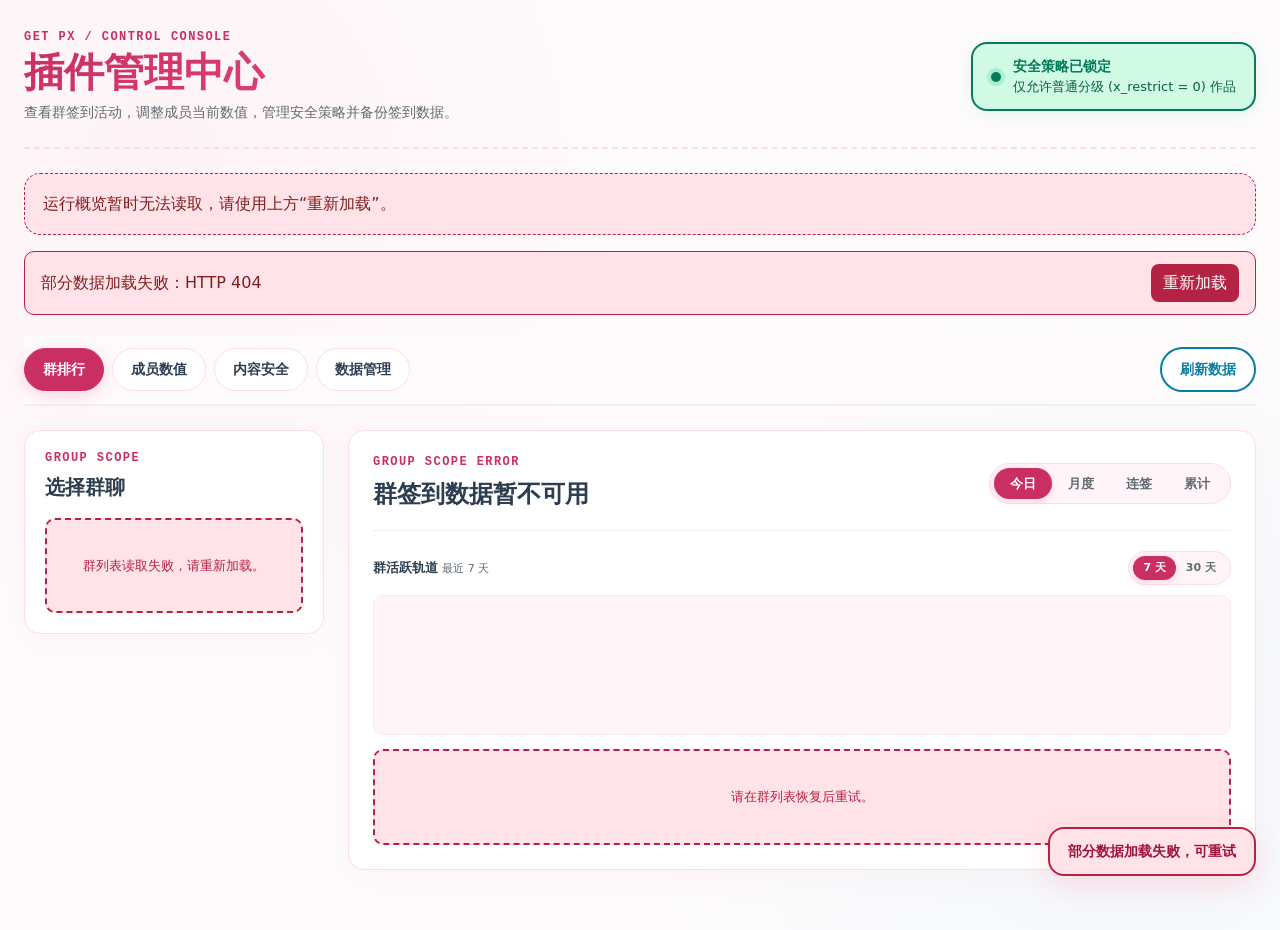
==== pages/pluginCenter/index.html @ 2f9b6f32 "feat: Stage 5 WebUI 管理中心（register_api + 前端桥接） - plugin_api/api.py 复用 + _web.py Quart 兼容 shim（request" ====
<!doctype html>
<html lang="zh-CN">
  <head>
    <meta charset="utf-8" />
    <meta name="viewport" content="width=device-width, initial-scale=1" />
    <meta name="color-scheme" content="light" />
    <meta name="theme-color" content="#fdfbfc" />
    <meta name="description" content="拾光集（shiguang）插件管理中心 - 管理群签到排行、成员数值、内容安全过滤和签到备份数据。" />
    <title>插件管理中心</title>
    <link rel="stylesheet" href="./styles.css" />
  </head>
  <body>
    <a class="skip-link" href="#mainContent">跳到主要内容</a>
    <div class="shell">
      <header class="topbar">
        <div>
          <p class="kicker">GET PX / CONTROL CONSOLE</p>
          <h1>插件管理中心</h1>
          <p class="subtitle">查看群签到活动，调整成员当前数值，管理安全策略并备份签到数据。</p>
        </div>
        <div class="safety-lock" role="status" aria-label="内容安全状态">
          <span class="pulse" aria-hidden="true"></span>
          <span><strong>安全策略已锁定</strong>仅允许普通分级 (x_restrict = 0) 作品</span>
        </div>
      </header>

      <section id="overview" class="status-line" aria-label="系统运行概览"></section>

      <section id="globalError" class="global-error" role="alert" hidden>
        <span id="globalErrorMessage">部分数据加载失败。</span>
        <button id="retryAllBtn" type="button">重新加载</button>
      </section>

      <nav class="workspace-nav" aria-label="功能模块导航">
        <button class="active" data-view="ranking" type="button">群排行</button>
        <button data-view="members" type="button">成员数值</button>
        <button data-view="safety" type="button">内容安全</button>
        <button data-view="data" type="button">数据管理</button>
        <button id="refreshBtn" class="refresh" type="button">刷新数据</button>
      </nav>

      <main id="mainContent" tabindex="-1">
        <!-- 群排行模块 -->
        <section id="rankingView" class="workspace active" aria-labelledby="rankingTitle">
          <div class="ranking-layout">
            <aside class="group-rail">
              <div class="section-heading">
                <p>GROUP SCOPE</p>
                <h2 id="rankingTitle">选择群聊</h2>
              </div>
              <div id="groupList" class="group-list"></div>
            </aside>

            <div class="ranking-main">
              <div class="ranking-toolbar">
                <div>
                  <p id="selectedGroupMeta" class="eyebrow">尚未选择群聊</p>
                  <h2 id="selectedGroupName">群签到轨道</h2>
                </div>
                <div class="segmented" aria-label="榜单时间筛选">
                  <button class="active" data-rank="today" type="button">今日</button>
                  <button data-rank="month" type="button">月度</button>
                  <button data-rank="streak" type="button">连签</button>
                  <button data-rank="total" type="button">累计</button>
                </div>
              </div>

              <div class="activity-head">
                <div>
                  <span>群活跃轨道</span>
                  <small id="trendCaption">最近 7 天</small>
                </div>
                <div class="segmented compact" aria-label="趋势统计时间跨度">
                  <button class="active" data-days="7" type="button">7 天</button>
                  <button data-days="30" type="button">30 天</button>
                </div>
              </div>
              <div id="activityTrack" class="activity-track" aria-label="签到趋势日期轨道"></div>
              <div id="rankingContent" class="ranking-content"></div>
            </div>
          </div>
        </section>

        <!-- 成员数值管理模块 -->
        <section id="membersView" class="workspace" aria-labelledby="membersTitle">
          <div class="section-heading wide">
            <p>MEMBER VALUES</p>
            <h2 id="membersTitle">签到成员数值</h2>
            <span>搜索已有签到成员并调整当前资料。历史签到记录、群排行和已生成卡片不会被改写。</span>
          </div>

          <div class="member-notice" role="note">
            <strong>修改立即生效</strong>
            <span>金币与签到天数不能小于 0；好感度最低为 -10；连续签到不能大于累计签到。</span>
          </div>

          <section class="panel member-panel">
            <div class="panel-title">
              <div>
                <p>PROFILE DIRECTORY</p>
                <h3>成员资料</h3>
              </div>
              <span id="memberCount" class="count" aria-live="polite">尚未加载</span>
            </div>
            <form id="memberSearchForm" class="member-search-form" role="search">
              <label for="memberSearch" class="sr-only">搜索成员昵称或用户 ID</label>
              <input id="memberSearch" name="checkin_member_search" type="search" maxlength="64" autocomplete="off" spellcheck="false" placeholder="输入昵称或用户 ID…" />
              <button type="submit">搜索成员</button>
              <button id="memberClearBtn" class="secondary" type="button">清除</button>
            </form>
            <div id="memberList" class="member-list" aria-live="polite">
              <div class="empty">打开本模块后将加载签到成员</div>
            </div>
            <button id="memberLoadMore" class="member-load-more" type="button" hidden>加载更多成员</button>
          </section>
        </section>

        <!-- 内容安全模块 -->
        <section id="safetyView" class="workspace" aria-labelledby="safetyTitle">
          <div class="section-heading wide">
            <p>CONTENT GUARD</p>
            <h2 id="safetyTitle">内容安全策略</h2>
            <span>安全策略已强制开启。系统屏蔽词在搜索前拦截，黑名单作品在返回后自动阻断。</span>
          </div>

          <div class="policy-strip">
            <div><b>1</b><span>分级限制<strong>仅 x_restrict = 0</strong></span></div>
            <div><b>2</b><span>文本检查<strong>标题 / 简介 / 标签 / 翻译标签</strong></span></div>
            <div><b>3</b><span>ID 拦截<strong>Pixiv 作品黑名单</strong></span></div>
          </div>

          <div class="safety-columns">
            <!-- 内置安全词 -->
            <section class="panel">
              <div class="panel-title">
                <div>
                  <p>BUILT-IN TERMS</p>
                  <h3>系统内置安全词</h3>
                </div>
                <span id="builtinCount" class="count" aria-live="polite"></span>
              </div>
              <label for="builtinSearch" class="sr-only">搜索内置词</label>
              <input id="builtinSearch" name="builtin_search" class="search" type="search" autocomplete="off" spellcheck="false" placeholder="输入关键字筛选内置安全词…" />
              <div id="builtinTerms" class="term-cloud readonly"></div>
            </section>

            <!-- 自定义屏蔽词 -->
            <section class="panel">
              <div class="panel-title">
                <div>
                  <p>CUSTOM TERMS</p>
                  <h3>自定义屏蔽词</h3>
                </div>
                <span id="customCount" class="count" aria-live="polite"></span>
              </div>
              <form id="termForm" class="inline-form">
                <label for="termInput" class="sr-only">自定义屏蔽词</label>
                <input id="termInput" name="custom_safety_term" maxlength="64" autocomplete="off" spellcheck="false" placeholder="例如：某些敏感词汇…" required />
                <button type="submit">添加屏蔽词</button>
                <p id="termError" class="form-error" aria-live="polite"></p>
              </form>
              <div id="customTerms" class="term-list"></div>
            </section>
          </div>

          <!-- 作品 ID 黑名单 -->
          <section class="panel blacklist-panel">
            <div class="panel-title">
              <div>
                <p>ILLUSTRATION BLACKLIST</p>
                <h3>作品 ID 黑名单</h3>
              </div>
              <span id="blacklistCount" class="count" aria-live="polite"></span>
            </div>
            <form id="blacklistForm" class="blacklist-form">
              <div>
                <label for="blacklistId">Pixiv 作品 ID</label>
                <input id="blacklistId" name="pixiv_illust_id" inputmode="numeric" pattern="[0-9]+" autocomplete="off" spellcheck="false" required placeholder="例如：12345678…" />
              </div>
              <div>
                <label for="blacklistReason">加入原因</label>
                <input id="blacklistReason" name="blacklist_reason" maxlength="200" autocomplete="off" placeholder="例如：含有不适合的背景…" />
              </div>
              <button type="submit">加入黑名单</button>
              <p id="blacklistError" class="form-error" aria-live="polite"></p>
            </form>
            <div id="blacklistContent" class="blacklist-list"></div>
          </section>
        </section>

        <!-- 数据管理模块 -->
        <section id="dataView" class="workspace" aria-labelledby="dataTitle">
          <div class="section-heading wide">
            <p>DATA OPERATIONS</p>
            <h2 id="dataTitle">签到数据管理</h2>
            <span>备份包含用户资料、签到记录、群活跃数据和主题配置。</span>
          </div>

          <div class="data-grid">
            <!-- 导出备份 -->
            <section class="data-action export-action">
              <span class="action-index">EXPORT</span>
              <h3>下载完整签到备份</h3>
              <p>将当前签到记录导出为 schema v7 JSON 备份文件，并兼容导入 schema v6，供迁移或手工备份使用。</p>
              <button id="exportBtn" type="button">下载备份 (.json)</button>
              <small id="latestBackup" aria-live="polite">最近备份：尚无备份记录</small>
            </section>

            <!-- 恢复备份 -->
            <section class="data-action import-action">
              <span class="action-index">RESTORE</span>
              <h3>从备份文件恢复</h3>
              <p>导入 JSON 格式的备份。注意：这会覆盖现有的签到数据。在导入前，系统会自动创建当前数据的回滚备份。</p>
              <label for="importFile" class="sr-only">选择备份文件</label>
              <input id="importFile" name="checkin_backup" type="file" accept="application/json,.json" />
              <button id="importBtn" class="danger" type="button" disabled>确认恢复此备份</button>
              <small id="importResult" aria-live="polite">尚未选择任何文件 (最大支持 5 MiB)</small>
            </section>
          </div>
        </section>
      </main>
    </div>

    <!-- 全局轻量通知 -->
    <div id="toast" class="toast" role="status" aria-live="polite"></div>

    <!-- 全局确认对话框 -->
    <dialog id="confirmDialog">
      <form method="dialog">
        <p class="kicker">CONFIRM ACTION</p>
        <h2 id="dialogTitle">确认操作</h2>
        <p id="dialogMessage"></p>
        <div class="dialog-actions">
          <button value="cancel" type="submit">取消</button>
          <button id="dialogConfirm" class="danger" value="confirm" type="submit">确认执行</button>
        </div>
      </form>
    </dialog>

    <!-- 成员数值编辑对话框 -->
    <dialog id="memberDialog" class="member-dialog" aria-labelledby="memberDialogTitle">
      <form id="memberForm">
        <p class="kicker">EDIT MEMBER PROFILE</p>
        <h2 id="memberDialogTitle">调整成员数值</h2>
        <p id="memberDialogIdentity" class="member-dialog-identity"></p>
        <input id="memberUserId" name="user_id" type="hidden" />
        <div class="member-value-grid">
          <label for="memberCoins">金币
            <input id="memberCoins" name="coins" type="number" min="0" max="2147483647" step="1" inputmode="numeric" required />
          </label>
          <label for="memberAffection">好感度
            <input id="memberAffection" name="affection" type="number" min="-10" max="1000000" step="0.01" inputmode="decimal" required />
          </label>
          <label for="memberTotalDays">累计签到
            <input id="memberTotalDays" name="total_days" type="number" min="0" max="2147483647" step="1" inputmode="numeric" required />
          </label>
          <label for="memberStreakDays">连续签到
            <input id="memberStreakDays" name="streak_days" type="number" min="0" max="2147483647" step="1" inputmode="numeric" required />
          </label>
        </div>
        <p class="member-history-note">这里只修改成员当前资料，不会篡改过去的签到奖励或排行榜记录。</p>
        <p id="memberFormError" class="form-error" aria-live="polite"></p>
        <div class="dialog-actions">
          <button id="memberCancelBtn" type="button">取消</button>
          <button id="memberSaveBtn" type="submit">保存修改</button>
        </div>
      </form>
    </dialog>

    <script src="./bridge.js"></script>
    <script type="module" src="./app.js"></script>
  </body>
</html>
---- pages/pluginCenter/styles.css ----
:root {
  color-scheme: light;
  --bg: #fdfbfc; /* Warm light Sakura off-white */
  --surface: #ffffff; /* Pure white card */
  --surface-hover: #fff5f8; /* Soft pink-white hover state */
  --surface-accent: #f0f7ff; /* Soft blue-white accent */
  --border: #ffdce5; /* Soft pastel pink border */
  --border-blue: #d2eaff; /* Soft pastel blue border */
  --border-soft: #f5eef0;
  --border-focus: #c92f62; /* Dark sakura focus with accessible contrast */
  --text: #2c3e50; /* Charcoal text */
  --muted: #5f6b70; /* Darker slate for readable secondary text */
  --primary: #c92f62; /* Sakura pink primary accent */
  --primary-hover: #a91f4e;
  --primary-soft: #ffeef2;
  --secondary: #087ea4; /* Accessible sky blue */
  --secondary-soft: #e3f2fd;
  --safe: #087a5a; /* Minty safe green */
  --safe-soft: #d1fae5;
  --warn: #a85a08; /* Warm amber/orange warning */
  --warn-soft: #fff5eb;
  --danger: #b42343; /* Strawberry red for danger */
  --danger-soft: #ffe3e8;
  --focus: #ff7096;
  --radius: 16px;
  --radius-sm: 10px;
  --shadow: 0 8px 30px rgba(255, 112, 150, 0.05);
  --shadow-hover: 0 12px 35px rgba(255, 112, 150, 0.12);
  --shadow-blue: 0 8px 30px rgba(79, 195, 247, 0.06);
  font-family: "Noto Sans SC", "Microsoft YaHei", system-ui, -apple-system, sans-serif;
}

* {
  box-sizing: border-box;
}

body {
  margin: 0;
  min-width: 320px;
  background:
    radial-gradient(circle at 12% 18%, rgba(255, 112, 150, 0.06), transparent 30rem),
    radial-gradient(circle at 88% 82%, rgba(79, 195, 247, 0.06), transparent 30rem),
    var(--bg);
  color: var(--text);
  line-height: 1.5;
  overflow-x: hidden;
  -webkit-tap-highlight-color: rgba(201, 47, 98, 0.14);
}

.skip-link {
  position: fixed;
  top: 10px;
  left: 10px;
  z-index: 100;
  padding: 9px 14px;
  color: #fff;
  background: var(--primary);
  border-radius: var(--radius-sm);
  transform: translateY(-150%);
  transition: transform 0.15s ease;
}

.skip-link:focus { transform: translateY(0); }

.sr-only {
  position: absolute;
  width: 1px;
  height: 1px;
  padding: 0;
  margin: -1px;
  overflow: hidden;
  clip: rect(0, 0, 0, 0);
  white-space: nowrap;
  border: 0;
}

button, input {
  font: inherit;
}

button {
  color: inherit;
  touch-action: manipulation;
  transition: color 0.2s, background-color 0.2s, border-color 0.2s,
    box-shadow 0.2s, transform 0.2s;
}

button:active {
  transform: scale(0.97);
}

button:focus-visible, input:focus-visible, .track-day:focus-visible, .skip-link:focus-visible {
  outline: 3px solid var(--border-focus);
  outline-offset: 1px;
}

.shell {
  width: min(1440px, 100%);
  margin: 0 auto;
  padding: 30px 24px 60px;
}

.topbar {
  display: flex;
  justify-content: space-between;
  gap: 24px;
  align-items: center;
  padding-bottom: 24px;
  border-bottom: 2px dashed var(--border);
}

.kicker, .section-heading p, .panel-title p, .eyebrow {
  margin: 0 0 6px;
  color: var(--primary);
  font: 700 12px/1.2 ui-monospace, monospace;
  letter-spacing: .12em;
}

h1 {
  margin: 0;
  font-size: clamp(24px, 3.5vw, 40px);
  font-weight: 800;
  color: var(--text);
  line-height: 1.1;
  background: linear-gradient(135deg, var(--primary), #e64980);
  -webkit-background-clip: text;
  -webkit-text-fill-color: transparent;
  text-wrap: balance;
}

.subtitle {
  margin: 8px 0 0;
  color: var(--muted);
  font-size: 14px;
}

.safety-lock {
  display: flex;
  align-items: center;
  gap: 12px;
  max-width: 320px;
  padding: 12px 18px;
  border: 2px solid var(--safe);
  background: var(--safe-soft);
  border-radius: var(--radius);
  color: #065f46;
  font-size: 13px;
  box-shadow: 0 4px 15px rgba(16, 185, 129, 0.1);
}

.safety-lock strong {
  display: block;
  color: #047857;
  font-size: 14px;
  font-weight: 700;
}

.pulse {
  width: 10px;
  height: 10px;
  border-radius: 50%;
  background: var(--safe);
  box-shadow: 0 0 0 4px rgba(16, 185, 129, 0.2);
  flex: 0 0 auto;
  animation: pulse-ring 2s infinite;
}

@keyframes pulse-ring {
  0% { transform: scale(0.95); box-shadow: 0 0 0 0 rgba(16, 185, 129, 0.4); }
  70% { transform: scale(1); box-shadow: 0 0 0 6px rgba(16, 185, 129, 0); }
  100% { transform: scale(0.95); box-shadow: 0 0 0 0 rgba(16, 185, 129, 0); }
}

.status-line {
  display: grid;
  grid-template-columns: repeat(6, 1fr);
  gap: 12px;
  margin: 24px 0;
}

.global-error {
  display: flex;
  align-items: center;
  justify-content: space-between;
  gap: 16px;
  margin: -8px 0 20px;
  padding: 12px 16px;
  color: #7f1d1d;
  background: var(--danger-soft);
  border: 1px solid var(--danger);
  border-radius: var(--radius-sm);
}

.global-error[hidden] { display: none; }

.global-error button {
  flex: 0 0 auto;
  padding: 7px 12px;
  color: #fff;
  background: var(--danger);
  border: 0;
  border-radius: 8px;
  cursor: pointer;
}

.metric-error {
  grid-column: 1 / -1;
  padding: 18px;
  color: #7f1d1d;
  background: var(--danger-soft);
  border: 1px dashed var(--danger);
  border-radius: var(--radius);
}

.metric {
  min-width: 0;
  padding: 16px;
  background: var(--surface);
  border: 1px solid var(--border);
  border-radius: var(--radius);
  box-shadow: var(--shadow);
  transition: transform 0.2s, box-shadow 0.2s;
}

.metric:hover {
  transform: translateY(-2px);
  box-shadow: var(--shadow-hover);
}

.metric span {
  display: block;
  color: var(--muted);
  font-size: 12px;
  font-weight: 500;
}

.metric strong {
  display: block;
  margin-top: 6px;
  font-size: 20px;
  font-weight: 700;
  color: var(--primary);
  overflow: hidden;
  text-overflow: ellipsis;
  white-space: nowrap;
}

.workspace-nav {
  display: flex;
  align-items: center;
  gap: 8px;
  padding: 12px 0;
  border-bottom: 2px solid var(--border-soft);
  position: sticky;
  top: 0;
  z-index: 5;
  background: rgba(253, 251, 252, 0.9);
  backdrop-filter: blur(12px);
}

.workspace-nav button {
  border: 1px solid var(--border);
  background: var(--surface);
  color: var(--text);
  padding: 10px 18px;
  border-radius: 999px;
  cursor: pointer;
  font-weight: 600;
  font-size: 14px;
}

.workspace-nav button:hover {
  background: var(--primary-soft);
  color: var(--primary);
  border-color: var(--primary);
}

.workspace-nav button.active {
  color: #ffffff;
  background: var(--primary);
  border-color: var(--primary);
  box-shadow: 0 4px 15px rgba(255, 112, 150, 0.3);
}

.workspace-nav .refresh {
  margin-left: auto;
  border: 2px solid var(--secondary);
  color: var(--secondary);
  background: var(--surface);
}

.workspace-nav .refresh:hover {
  background: var(--secondary-soft);
  color: var(--secondary);
}

.workspace {
  display: none;
  padding-top: 24px;
}

.workspace.active {
  display: block;
  animation: fadeIn 0.3s ease;
}

@keyframes fadeIn {
  from { opacity: 0; transform: translateY(6px); }
  to { opacity: 1; transform: translateY(0); }
}

.ranking-layout {
  display: grid;
  grid-template-columns: 300px minmax(0, 1fr);
  gap: 24px;
}

.group-rail {
  background: var(--surface);
  border: 1px solid var(--border);
  border-radius: var(--radius);
  padding: 20px;
  box-shadow: var(--shadow);
  height: fit-content;
}

.section-heading {
  margin-bottom: 16px;
}

.section-heading h2 {
  margin: 0;
  font-size: 20px;
  font-weight: 700;
  color: var(--text);
}

.section-heading.wide {
  display: flex;
  flex-direction: column;
  gap: 8px;
  padding-bottom: 16px;
  border-bottom: 2px dashed var(--border);
}

.section-heading.wide span {
  color: var(--muted);
  font-size: 14px;
}

.group-list {
  display: grid;
  gap: 8px;
}

.group-button {
  width: 100%;
  text-align: left;
  border: 1px solid var(--border-soft);
  background: var(--surface);
  border-radius: var(--radius-sm);
  padding: 12px 14px;
  cursor: pointer;
  box-shadow: 0 2px 6px rgba(0, 0, 0, 0.01);
}

.group-button:hover {
  background: var(--surface-hover);
  border-color: var(--border);
  transform: translateX(2px);
}

.group-button.active {
  background: var(--secondary-soft);
  border-color: var(--secondary);
  color: #0288d1;
  box-shadow: var(--shadow-blue);
}

.group-button strong {
  display: block;
  font-size: 14px;
  overflow: hidden;
  white-space: nowrap;
  text-overflow: ellipsis;
}

.group-button small {
  display: block;
  margin-top: 4px;
  font-size: 11px;
  color: var(--muted);
}

.ranking-main {
  background: var(--surface);
  border: 1px solid var(--border);
  border-radius: var(--radius);
  padding: 24px;
  box-shadow: var(--shadow);
}

.ranking-toolbar {
  display: flex;
  justify-content: space-between;
  gap: 20px;
  align-items: center;
  padding-bottom: 18px;
  border-bottom: 1px solid var(--border-soft);
}

.ranking-toolbar h2 {
  margin: 0;
  font-size: 24px;
  font-weight: 700;
  color: var(--text);
}

.segmented {
  display: inline-flex;
  padding: 4px;
  border: 1px solid var(--border);
  border-radius: 999px;
  background: var(--surface-hover);
}

.segmented button {
  border: 0;
  background: transparent;
  color: var(--muted);
  padding: 6px 16px;
  border-radius: 999px;
  cursor: pointer;
  white-space: nowrap;
  font-size: 13px;
  font-weight: 600;
}

.segmented button:hover {
  color: var(--primary);
}

.segmented button.active {
  color: #ffffff;
  background: var(--primary);
  box-shadow: 0 2px 8px rgba(255, 112, 150, 0.25);
}

.segmented.compact button {
  padding: 4px 10px;
  font-size: 11px;
}

.activity-head {
  display: flex;
  justify-content: space-between;
  align-items: center;
  margin-top: 20px;
  color: var(--muted);
  font-size: 13px;
}

.activity-head span {
  font-weight: 700;
  color: var(--text);
}

.activity-head small {
  font-size: 11px;
  color: var(--muted);
}

.activity-track {
  display: grid;
  grid-template-columns: repeat(7, minmax(20px, 1fr));
  gap: 8px;
  height: 140px;
  align-items: end;
  padding: 16px 8px;
  background: var(--surface-hover);
  border-radius: var(--radius-sm);
  margin-top: 10px;
  border: 1px solid var(--border-soft);
  overflow-x: auto;
}

.activity-track.days-30 {
  grid-template-columns: repeat(30, minmax(12px, 1fr));
  gap: 4px;
}

.track-day {
  min-width: 0;
  height: 100%;
  display: flex;
  flex-direction: column;
  justify-content: flex-end;
  align-items: center;
  gap: 6px;
  cursor: help;
  transition: transform 0.2s;
  position: relative;
}

.track-day:hover {
  transform: translateY(-2px);
}

.track-bar {
  width: 100%;
  max-width: 24px;
  min-height: 4px;
  background: linear-gradient(to top, var(--primary-soft), var(--primary));
  border-radius: 999px 999px 2px 2px;
  transition: transform 0.25s ease, opacity 0.25s ease;
}

.track-day:hover .track-bar {
  background: linear-gradient(to top, var(--secondary-soft), var(--secondary));
}

.track-day b {
  font: 700 10px/1 ui-monospace, monospace;
  color: var(--primary);
}

.track-day small {
  color: var(--muted);
  font: 10px/1 ui-monospace, monospace;
}

.days-30 .track-day b, .days-30 .track-day small {
  display: none;
}

.ranking-content {
  padding-top: 14px;
}

.ranking-row {
  display: grid;
  grid-template-columns: 50px minmax(0, 1fr) 120px;
  align-items: center;
  min-height: 52px;
  border-bottom: 1px solid var(--border-soft);
  padding: 4px 8px;
  border-radius: var(--radius-sm);
  transition: background-color 0.2s;
}

.ranking-row:hover {
  background: var(--surface-hover);
}

.ranking-row:first-child {
  background: var(--primary-soft);
  color: var(--primary);
  font-weight: 700;
}

.rank-number {
  font: 700 16px/1 ui-monospace, monospace;
  color: var(--muted);
}

.ranking-row:first-child .rank-number {
  color: var(--primary);
}

.rank-user strong {
  display: block;
  font-size: 14px;
}

.rank-user small {
  display: block;
  color: var(--muted);
  font-size: 11px;
  margin-top: 2px;
}

.rank-value {
  text-align: right;
  font: 700 14px/1 ui-monospace, monospace;
  color: var(--text);
}

.policy-strip {
  display: grid;
  grid-template-columns: repeat(3, 1fr);
  margin: 20px 0;
  border: 1px solid var(--border);
  border-radius: var(--radius);
  overflow: hidden;
  box-shadow: var(--shadow);
}

.policy-strip > div {
  display: flex;
  gap: 12px;
  padding: 16px;
  border-right: 1px solid var(--border);
  background: var(--surface);
  align-items: center;
}

.policy-strip > div:last-child {
  border-right: 0;
}

.policy-strip b {
  color: var(--primary);
  font: 700 14px/1 ui-monospace, monospace;
  background: var(--primary-soft);
  width: 26px;
  height: 26px;
  border-radius: 50%;
  display: flex;
  align-items: center;
  justify-content: center;
  flex-shrink: 0;
}

.policy-strip span {
  display: block;
  color: var(--muted);
  font-size: 11px;
}

.policy-strip strong {
  display: block;
  color: var(--text);
  font-size: 13px;
  font-weight: 700;
  margin-top: 2px;
}

.safety-columns {
  display: grid;
  grid-template-columns: 1fr 1fr;
  gap: 20px;
}

.panel {
  background: var(--surface);
  border: 1px solid var(--border);
  border-radius: var(--radius);
  padding: 20px;
  box-shadow: var(--shadow);
}

.panel-title {
  display: flex;
  justify-content: space-between;
  align-items: center;
  margin-bottom: 12px;
}

.panel-title h3 {
  margin: 0;
  font-size: 18px;
  font-weight: 700;
}

.member-notice {
  display: flex;
  gap: 12px;
  align-items: center;
  margin-bottom: 18px;
  padding: 13px 16px;
  border: 1px solid #f5cf9b;
  border-radius: var(--radius-sm);
  background: var(--warn-soft);
  color: #7c4308;
  font-size: 13px;
}

.member-notice strong {
  flex: 0 0 auto;
  color: var(--warn);
}

.member-panel {
  border-color: var(--border-blue);
  box-shadow: var(--shadow-blue);
}

.member-search-form {
  display: grid;
  grid-template-columns: minmax(180px, 1fr) auto auto;
  gap: 8px;
  margin-bottom: 16px;
}

.member-search-form input,
.member-value-grid input {
  width: 100%;
  min-width: 0;
  border: 1px solid var(--border);
  border-radius: var(--radius-sm);
  background: var(--surface);
  color: var(--text);
  padding: 10px 14px;
}

.member-search-form input:focus,
.member-value-grid input:focus {
  border-color: var(--border-focus);
  box-shadow: 0 0 0 3px var(--primary-soft);
}

.member-search-form button,
.member-edit,
.member-load-more {
  border: 0;
  border-radius: var(--radius-sm);
  background: var(--primary);
  color: #fff;
  padding: 9px 15px;
  font-weight: 700;
  cursor: pointer;
}

.member-search-form button:hover,
.member-edit:hover,
.member-load-more:hover {
  background: var(--primary-hover);
}

.member-search-form button.secondary {
  border: 1px solid var(--border-blue);
  background: var(--secondary-soft);
  color: var(--secondary);
}

.member-search-form button.secondary:hover {
  background: #d7edff;
}

.member-list {
  display: grid;
  gap: 9px;
}

.member-row {
  display: grid;
  grid-template-columns: minmax(190px, 1.35fr) repeat(4, minmax(82px, .58fr)) auto;
  gap: 12px;
  align-items: center;
  padding: 13px 14px;
  border: 1px solid var(--border-soft);
  border-radius: var(--radius-sm);
  background: linear-gradient(90deg, var(--surface), #fffafd);
}

.member-identity,
.member-metric {
  min-width: 0;
}

.member-identity strong,
.member-identity small,
.member-metric strong,
.member-metric small {
  display: block;
}

.member-identity strong {
  overflow: hidden;
  color: var(--text);
  text-overflow: ellipsis;
  white-space: nowrap;
}

.member-identity small,
.member-metric small {
  color: var(--muted);
  font-size: 11px;
}

.member-metric strong {
  margin-top: 2px;
  font: 700 15px/1.2 ui-monospace, monospace;
}

.member-load-more {
  display: block;
  margin: 16px auto 0;
  background: var(--secondary);
}

.member-load-more[hidden] {
  display: none;
}

.member-load-more:hover {
  background: #066b8d;
}

.count {
  color: var(--primary);
  font: 700 12px/1 ui-monospace, monospace;
  background: var(--primary-soft);
  padding: 3px 8px;
  border-radius: 999px;
}

.search, .inline-form input, .blacklist-form input {
  width: 100%;
  min-width: 0;
  border: 1px solid var(--border);
  border-radius: var(--radius-sm);
  background: var(--surface);
  color: var(--text);
  padding: 10px 14px;
  transition: border-color 0.2s, box-shadow 0.2s;
}

.search:focus, .inline-form input:focus, .blacklist-form input:focus {
  border-color: var(--border-focus);
  box-shadow: 0 0 0 3px var(--primary-soft);
}

.term-cloud {
  display: flex;
  flex-wrap: wrap;
  gap: 6px;
  max-height: 250px;
  overflow-y: auto;
  margin-top: 12px;
  padding: 4px;
}

.term-cloud span {
  padding: 4px 10px;
  border: 1px solid var(--border-blue);
  border-radius: 999px;
  color: var(--text);
  background: var(--secondary-soft);
  font-size: 12px;
  font-weight: 500;
}

.term-cloud.readonly span::before {
  content: "✦ ";
  color: var(--secondary);
}

.inline-form {
  display: grid;
  grid-template-columns: 1fr auto;
  gap: 8px;
}

.form-error {
  grid-column: 1 / -1;
  min-height: 18px;
  margin: 0;
  color: var(--danger);
  font-size: 12px;
}

.form-error:empty { min-height: 0; }

.inline-form button, .blacklist-form button, .data-action button {
  border: 0;
  border-radius: var(--radius-sm);
  background: var(--primary);
  color: #ffffff;
  padding: 10px 16px;
  font-weight: 700;
  cursor: pointer;
  box-shadow: 0 4px 10px rgba(255, 112, 150, 0.2);
}

.inline-form button:hover, .blacklist-form button:hover, .data-action button:hover {
  background: var(--primary-hover);
  box-shadow: 0 4px 12px rgba(255, 112, 150, 0.3);
}

.term-list {
  margin-top: 12px;
  display: grid;
  gap: 6px;
}

.term-item {
  display: flex;
  justify-content: space-between;
  align-items: center;
  padding: 8px 12px;
  background: var(--surface-hover);
  border-radius: var(--radius-sm);
  border: 1px solid var(--border-soft);
}

.term-item span {
  font-size: 13px;
  font-weight: 600;
}

.term-item small {
  color: var(--muted);
  font-size: 11px;
}

.term-item button, .blacklist-item button {
  border: 0;
  background: transparent;
  color: var(--danger);
  cursor: pointer;
  font-size: 12px;
  font-weight: 700;
  padding: 4px 8px;
  border-radius: 4px;
}

.term-item button:hover, .blacklist-item button:hover {
  background: var(--danger-soft);
}

.blacklist-panel {
  margin-top: 24px;
}

.blacklist-form {
  display: grid;
  grid-template-columns: 1fr 2fr auto;
  gap: 12px;
  align-items: end;
  padding: 16px;
  border: 1px solid var(--border);
  border-radius: var(--radius);
  background: var(--surface-hover);
}

.blacklist-form label {
  color: var(--text);
  font-size: 12px;
  font-weight: 700;
}

.blacklist-form input {
  display: block;
  margin-top: 4px;
}

.blacklist-list {
  margin-top: 16px;
}

.blacklist-item {
  display: flex;
  gap: 16px;
  align-items: center;
  padding: 12px 16px;
  border: 1px solid var(--border-soft);
  border-radius: var(--radius);
  background: var(--surface);
  margin-bottom: 10px;
  transition: transform 0.2s, box-shadow 0.2s;
  box-shadow: 0 2px 8px rgba(0, 0, 0, 0.01);
}

.blacklist-item:hover {
  transform: translateY(-2px);
  box-shadow: var(--shadow-hover);
  border-color: var(--border);
}

.blacklist-thumb {
  width: 50px;
  height: 50px;
  border-radius: 6px;
  overflow: hidden;
  background: var(--surface-hover);
  border: 1px solid var(--border-soft);
  flex-shrink: 0;
  display: flex;
  align-items: center;
  justify-content: center;
}

.blacklist-thumb img {
  width: 100%;
  height: 100%;
  object-fit: cover;
}

.blacklist-id {
  color: var(--secondary);
  font: 700 13px/1 ui-monospace, monospace;
}

.blacklist-copy {
  flex-grow: 1;
  min-width: 0;
}

.blacklist-copy strong {
  display: block;
  font-size: 14px;
  overflow: hidden;
  text-overflow: ellipsis;
  white-space: nowrap;
}

.blacklist-copy small {
  display: block;
  color: var(--muted);
  font-size: 11px;
  margin-top: 2px;
  overflow: hidden;
  text-overflow: ellipsis;
  white-space: nowrap;
}

.blacklist-meta {
  color: var(--muted);
  font-size: 11px;
  flex-shrink: 0;
}

.data-grid {
  display: grid;
  grid-template-columns: 1fr 1fr;
  gap: 20px;
  margin-top: 20px;
}

.data-action {
  min-height: 240px;
  display: flex;
  flex-direction: column;
  align-items: flex-start;
  padding: 24px;
  border: 1px solid var(--border);
  border-radius: var(--radius);
  background: var(--surface);
  box-shadow: var(--shadow);
}

.data-action h3 {
  margin: 12px 0 8px;
  font-size: 20px;
  font-weight: 700;
}

.data-action p {
  color: var(--muted);
  font-size: 13px;
  margin: 0 0 16px;
}

.data-action small {
  color: var(--muted);
  font-size: 11px;
  margin-top: 12px;
}

.action-index {
  color: var(--primary);
  font: 700 11px/1 ui-monospace, monospace;
  letter-spacing: .12em;
  background: var(--primary-soft);
  padding: 2px 8px;
  border-radius: 999px;
}

.data-action input[type="file"] {
  width: 100%;
  max-width: 100%;
  margin: 4px 0 12px;
  padding: 7px;
  border: 1px dashed var(--border);
  border-radius: var(--radius-sm);
  background: var(--surface-hover);
  color: var(--muted);
  font-size: 13px;
  cursor: pointer;
}

.data-action input[type="file"]::file-selector-button {
  margin-right: 12px;
  padding: 9px 15px;
  border: 0;
  border-radius: 8px;
  background: var(--primary);
  color: #fff;
  font: 700 13px/1.2 "Noto Sans SC", "Microsoft YaHei", sans-serif;
  cursor: pointer;
  transition: background-color .2s, box-shadow .2s;
}

.data-action input[type="file"]:hover::file-selector-button {
  background: var(--primary-hover);
  box-shadow: 0 4px 10px rgba(201, 47, 98, .18);
}

.data-action input[type="file"]:focus-visible {
  border-style: solid;
  border-color: var(--border-focus);
  outline: 3px solid var(--primary-soft);
  outline-offset: 1px;
}

button.danger, .danger {
  background: var(--danger) !important;
  color: #ffffff !important;
  box-shadow: 0 4px 10px rgba(255, 77, 109, 0.2) !important;
}

button.danger:hover, .danger:hover {
  background: #ff2a51 !important;
}

button:disabled {
  opacity: .5;
  cursor: not-allowed;
  box-shadow: none !important;
}

.empty {
  padding: 36px 16px;
  color: var(--muted);
  text-align: center;
  border: 2px dashed var(--border);
  border-radius: var(--radius-sm);
  background: var(--surface-hover);
  font-size: 13px;
}

.error {
  color: var(--danger);
  border-color: var(--danger);
  background: var(--danger-soft);
}

.toast {
  position: fixed;
  right: 24px;
  bottom: 24px;
  z-index: 20;
  max-width: 360px;
  padding: 12px 18px;
  border: 2px solid var(--safe);
  border-radius: var(--radius);
  background: var(--safe-soft);
  color: #065f46;
  font-size: 14px;
  font-weight: 600;
  box-shadow: 0 10px 30px rgba(16, 185, 129, 0.15);
  opacity: 0;
  pointer-events: none;
  transform: translateY(10px);
  transition: opacity 0.2s cubic-bezier(0.4, 0, 0.2, 1),
    transform 0.2s cubic-bezier(0.4, 0, 0.2, 1);
}

.toast.show {
  opacity: 1;
  transform: translateY(0);
}

.toast.error {
  border-color: var(--danger);
  background: var(--danger-soft);
  color: #9f1239;
  box-shadow: 0 10px 30px rgba(255, 77, 109, 0.15);
}

dialog {
  width: min(420px, calc(100% - 32px));
  border: 1px solid var(--border);
  border-radius: var(--radius);
  background: var(--surface);
  color: var(--text);
  padding: 0;
  box-shadow: 0 20px 50px rgba(255, 112, 150, 0.15);
  overscroll-behavior: contain;
}

dialog::backdrop {
  background: rgba(255, 230, 235, 0.4);
  backdrop-filter: blur(4px);
}

dialog form {
  padding: 24px;
}

dialog h2 {
  margin: 4px 0 8px;
  font-size: 20px;
  font-weight: 800;
  color: var(--text);
}

dialog p:not(.kicker) {
  color: var(--muted);
  font-size: 13px;
  margin: 0;
}

.member-dialog {
  width: min(620px, calc(100% - 32px));
}

.member-dialog-identity {
  padding-bottom: 14px;
  border-bottom: 1px dashed var(--border);
}

.member-value-grid {
  display: grid;
  grid-template-columns: 1fr 1fr;
  gap: 14px;
  margin-top: 18px;
}

.member-value-grid label {
  color: var(--text);
  font-size: 12px;
  font-weight: 700;
}

.member-value-grid input {
  display: block;
  margin-top: 5px;
}

dialog p.member-history-note {
  margin-top: 14px;
  padding: 10px 12px;
  border-radius: var(--radius-sm);
  background: var(--warn-soft);
  color: #7c4308;
}

.member-dialog .form-error {
  margin-top: 10px;
}

.member-dialog .dialog-actions button[type="submit"] {
  border-color: var(--primary);
  background: var(--primary);
  color: #fff;
}

.member-dialog .dialog-actions button[type="submit"]:hover {
  background: var(--primary-hover);
}

.dialog-actions {
  display: flex;
  justify-content: flex-end;
  gap: 8px;
  margin-top: 20px;
}

.dialog-actions button {
  border: 1px solid var(--border);
  border-radius: var(--radius-sm);
  background: transparent;
  padding: 8px 16px;
  cursor: pointer;
  font-size: 13px;
  font-weight: 600;
}

.dialog-actions button:hover {
  background: var(--surface-hover);
}

.dialog-actions button.danger {
  border-color: var(--danger);
}

@media (max-width: 900px) {
  .shell { padding: 20px 16px 40px; }
  .topbar { flex-direction: column; align-items: stretch; text-align: center; }
  .safety-lock { max-width: 100%; justify-content: center; }
  .status-line { grid-template-columns: repeat(3, 1fr); }
  .ranking-layout { grid-template-columns: 1fr; }
  .group-rail { padding: 16px; }
  .group-list { display: flex; overflow-x: auto; padding-bottom: 8px; scrollbar-width: thin; }
  .group-button { min-width: 180px; flex-shrink: 0; }
  .safety-columns, .data-grid { grid-template-columns: 1fr; }
  .member-row { grid-template-columns: repeat(4, minmax(0, 1fr)); }
  .member-identity { grid-column: 1 / -1; }
  .member-edit { grid-column: 1 / -1; }
  .blacklist-form { grid-template-columns: 1fr; }
  .blacklist-item { flex-direction: column; align-items: stretch; gap: 8px; }
  .blacklist-item button { align-self: flex-end; }
  .blacklist-meta { display: none; }
}

@media (max-width: 620px) {
  .shell {
    padding-left: max(16px, env(safe-area-inset-left));
    padding-right: max(16px, env(safe-area-inset-right));
    padding-bottom: max(40px, env(safe-area-inset-bottom));
  }
  .status-line { grid-template-columns: repeat(2, 1fr); gap: 8px; }
  .global-error { align-items: stretch; flex-direction: column; }
  .workspace-nav { display: grid; grid-template-columns: repeat(4, minmax(0, 1fr)); gap: 8px; }
  .workspace-nav button { min-width: 0; padding: 8px 4px; font-size: 13px; text-align: center; }
  .workspace-nav .refresh { grid-column: 1 / -1; margin: 0; }
  .ranking-toolbar { flex-direction: column; align-items: stretch; }
  .segmented { width: 100%; justify-content: center; }
  .segmented button { flex: 1; text-align: center; }
  .inline-form { grid-template-columns: 1fr; }
  .inline-form button { width: 100%; }
  .member-notice { align-items: flex-start; flex-direction: column; gap: 4px; }
  .member-search-form { grid-template-columns: 1fr 1fr; }
  .member-search-form input { grid-column: 1 / -1; }
  .member-value-grid { grid-template-columns: 1fr; }
  .policy-strip { grid-template-columns: 1fr; }
  .policy-strip > div { border-right: 0; border-bottom: 1px solid var(--border); }
  .policy-strip > div:last-child { border-bottom: 0; }
  .ranking-row { grid-template-columns: 36px minmax(0, 1fr) 80px; }
}

@media (prefers-reduced-motion: reduce) {
  *, *::before, *::after {
    scroll-behavior: auto !important;
    transition: none !important;
    animation: none !important;
  }
}
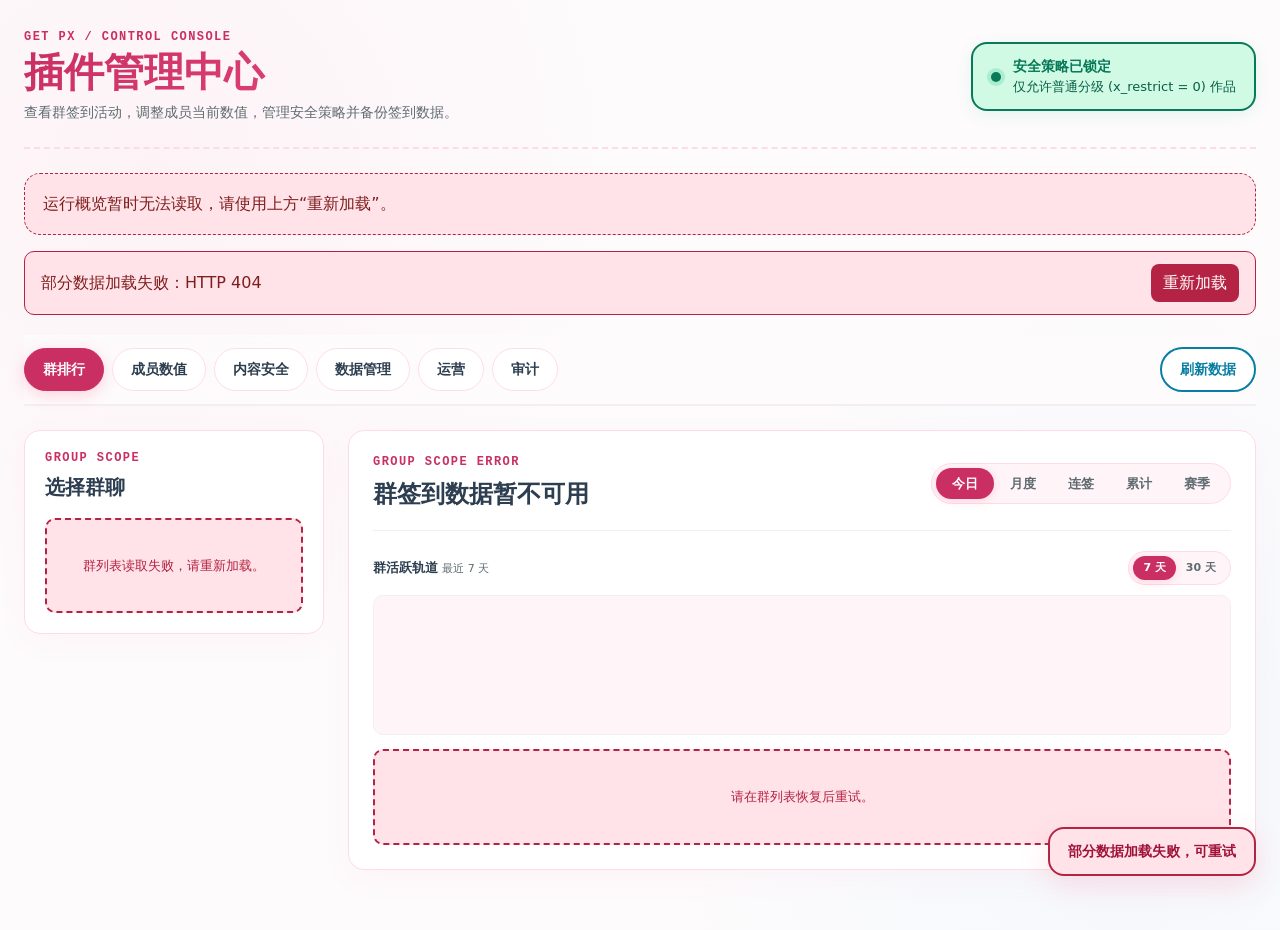
==== commit c18c25fa: "release: v1.1.0（功能建议报告 P1+P2 全量实现） 新增： - A1 补签卡/月卡（金币双倍、卡面标注） - A2 赛季排行 + 定时结算奖励（台账防重复） - A3 打卡日历 / " ====
--- a/pages/pluginCenter/index.html
+++ b/pages/pluginCenter/index.html
@@ -36,6 +36,8 @@
         <button data-view="members" type="button">成员数值</button>
         <button data-view="safety" type="button">内容安全</button>
         <button data-view="data" type="button">数据管理</button>
+        <button data-view="operations" type="button">运营</button>
+        <button data-view="audit" type="button">审计</button>
         <button id="refreshBtn" class="refresh" type="button">刷新数据</button>
       </nav>
 
@@ -62,6 +64,7 @@
                   <button data-rank="month" type="button">月度</button>
                   <button data-rank="streak" type="button">连签</button>
                   <button data-rank="total" type="button">累计</button>
+                  <button data-rank="season" type="button">赛季</button>
                 </div>
               </div>
 
@@ -217,6 +220,96 @@
               <small id="importResult" aria-live="polite">尚未选择任何文件 (最大支持 5 MiB)</small>
             </section>
           </div>
+        </section>
+
+        <!-- 运营模块 -->
+        <section id="operationsView" class="workspace" aria-labelledby="operationsTitle">
+          <div class="section-heading wide">
+            <p>OPERATIONS</p>
+            <h2 id="operationsTitle">运营概览</h2>
+            <span>查看签到统计，管理每日一图群订阅与群签到提醒，并按群结算赛季奖励。</span>
+          </div>
+
+          <div id="statsCards" class="stats-grid" aria-live="polite"></div>
+
+          <section class="panel subscription-panel">
+            <div class="panel-title">
+              <div>
+                <p>DAILY PUSH SUBSCRIPTIONS</p>
+                <h3>每日一图群订阅</h3>
+              </div>
+              <span id="subscriptionCount" class="count" aria-live="polite"></span>
+            </div>
+            <div id="subscriptionList" class="subscription-list">
+              <div class="empty">打开本模块后将加载群订阅</div>
+            </div>
+          </section>
+
+          <section class="panel reminder-panel">
+            <div class="panel-title">
+              <div>
+                <p>GROUP REMINDERS</p>
+                <h3>群签到提醒</h3>
+              </div>
+              <span id="reminderCount" class="count" aria-live="polite"></span>
+            </div>
+            <div id="reminderList" class="subscription-list">
+              <div class="empty">打开本模块后将加载群提醒</div>
+            </div>
+          </section>
+
+          <section class="panel season-panel">
+            <div class="panel-title">
+              <div>
+                <p>SEASON SETTLEMENT</p>
+                <h3>赛季结算</h3>
+              </div>
+            </div>
+            <div class="season-settle-row">
+              <label for="seasonSettleGroup" class="sr-only">选择结算群</label>
+              <select id="seasonSettleGroup" aria-label="选择要结算赛季的群"></select>
+              <button id="seasonSettleBtn" type="button">结算当前赛季</button>
+              <p id="seasonSettleResult" class="form-error" aria-live="polite"></p>
+            </div>
+          </section>
+        </section>
+
+        <!-- 审计模块 -->
+        <section id="auditView" class="workspace" aria-labelledby="auditTitle">
+          <div class="section-heading wide">
+            <p>AUDIT TRAIL</p>
+            <h2 id="auditTitle">操作审计日志</h2>
+            <span>追踪管理端关键写操作（成员调整、黑名单、备份导入、订阅与赛季结算）。</span>
+          </div>
+
+          <form id="auditFilterForm" class="audit-filter-form" role="search">
+            <label for="auditAction" class="sr-only">按操作类型过滤</label>
+            <input id="auditAction" name="audit_action" type="text" maxlength="64" autocomplete="off" spellcheck="false" placeholder="操作（action）筛选…" />
+            <label for="auditOperator" class="sr-only">按操作者过滤</label>
+            <input id="auditOperator" name="audit_operator" type="text" maxlength="64" autocomplete="off" spellcheck="false" placeholder="操作者（operator）筛选…" />
+            <button type="submit">筛选</button>
+            <button id="auditClearBtn" class="secondary" type="button">清除</button>
+          </form>
+
+          <div class="audit-table-wrap">
+            <table class="audit-table">
+              <thead>
+                <tr>
+                  <th>时间</th>
+                  <th>操作者</th>
+                  <th>操作</th>
+                  <th>目标</th>
+                  <th>详情</th>
+                  <th>IP</th>
+                </tr>
+              </thead>
+              <tbody id="auditBody">
+                <tr><td colspan="6"><div class="empty">打开本模块后将加载审计日志</div></td></tr>
+              </tbody>
+            </table>
+          </div>
+          <div id="auditEmpty" class="empty" hidden></div>
+          <button id="auditLoadMore" class="member-load-more" type="button" hidden>加载更多日志</button>
         </section>
       </main>
     </div>
--- a/pages/pluginCenter/styles.css
+++ b/pages/pluginCenter/styles.css
@@ -1276,6 +1276,361 @@
   border-color: var(--danger);
 }
 
+/* ---- 运营模块 ---- */
+
+.stats-grid {
+  display: grid;
+  grid-template-columns: repeat(6, 1fr);
+  gap: 12px;
+  margin-bottom: 24px;
+}
+
+.stats-grid .empty {
+  grid-column: 1 / -1;
+}
+
+.stat-card {
+  min-width: 0;
+  padding: 16px;
+  background: var(--surface);
+  border: 1px solid var(--border);
+  border-radius: var(--radius);
+  box-shadow: var(--shadow);
+  transition: transform 0.2s, box-shadow 0.2s;
+}
+
+.stat-card:hover {
+  transform: translateY(-2px);
+  box-shadow: var(--shadow-hover);
+}
+
+.stat-card span {
+  display: block;
+  color: var(--muted);
+  font-size: 12px;
+  font-weight: 500;
+}
+
+.stat-card strong {
+  display: block;
+  margin-top: 6px;
+  font-size: 20px;
+  font-weight: 700;
+  color: var(--primary);
+  overflow: hidden;
+  text-overflow: ellipsis;
+  white-space: nowrap;
+}
+
+.subscription-panel,
+.reminder-panel,
+.season-panel {
+  margin-bottom: 24px;
+}
+
+.subscription-panel,
+.reminder-panel {
+  border-color: var(--border-blue);
+  box-shadow: var(--shadow-blue);
+}
+
+.subscription-list {
+  display: grid;
+  gap: 10px;
+  margin-top: 14px;
+}
+
+.sub-row {
+  display: grid;
+  grid-template-columns: minmax(0, 1fr) auto minmax(220px, 280px) auto;
+  gap: 14px;
+  align-items: center;
+  padding: 13px 14px;
+  border: 1px solid var(--border-soft);
+  border-radius: var(--radius-sm);
+  background: linear-gradient(90deg, var(--surface), #fffafd);
+}
+
+.sub-row.disabled {
+  opacity: 0.55;
+}
+
+.sub-identity {
+  min-width: 0;
+}
+
+.sub-identity strong,
+.sub-identity small {
+  display: block;
+}
+
+.sub-identity strong {
+  overflow: hidden;
+  color: var(--text);
+  text-overflow: ellipsis;
+  white-space: nowrap;
+}
+
+.sub-identity small {
+  color: var(--muted);
+  font-size: 11px;
+  margin-top: 2px;
+}
+
+.switch {
+  position: relative;
+  display: inline-flex;
+  width: 44px;
+  height: 24px;
+  flex: 0 0 auto;
+}
+
+.switch input {
+  position: absolute;
+  width: 100%;
+  height: 100%;
+  margin: 0;
+  opacity: 0;
+  cursor: pointer;
+}
+
+.switch span {
+  position: absolute;
+  inset: 0;
+  border-radius: 999px;
+  background: var(--border);
+  transition: background-color 0.2s;
+  pointer-events: none;
+}
+
+.switch span::after {
+  content: "";
+  position: absolute;
+  top: 3px;
+  left: 3px;
+  width: 18px;
+  height: 18px;
+  border-radius: 50%;
+  background: #fff;
+  box-shadow: 0 1px 4px rgba(0, 0, 0, 0.2);
+  transition: transform 0.2s;
+}
+
+.switch input:checked + span {
+  background: var(--safe);
+}
+
+.switch input:checked + span::after {
+  transform: translateX(20px);
+}
+
+.switch input:focus-visible + span {
+  outline: 3px solid var(--border-focus);
+  outline-offset: 1px;
+}
+
+.sub-tag-form {
+  display: flex;
+  gap: 6px;
+  min-width: 0;
+}
+
+.sub-tag-form input {
+  min-width: 0;
+  width: 100%;
+  border: 1px solid var(--border);
+  border-radius: var(--radius-sm);
+  background: var(--surface);
+  color: var(--text);
+  padding: 7px 10px;
+  font-size: 13px;
+}
+
+.sub-tag-form input:focus {
+  border-color: var(--border-focus);
+  box-shadow: 0 0 0 3px var(--primary-soft);
+}
+
+.sub-tag-form button {
+  border: 1px solid var(--border-blue);
+  border-radius: var(--radius-sm);
+  background: var(--secondary-soft);
+  color: var(--secondary);
+  padding: 7px 12px;
+  font-weight: 700;
+  cursor: pointer;
+  white-space: nowrap;
+}
+
+.sub-tag-form button:hover {
+  background: #d7edff;
+}
+
+.sub-disable {
+  border: 1px solid var(--danger);
+  border-radius: var(--radius-sm);
+  background: transparent;
+  color: var(--danger);
+  padding: 7px 12px;
+  font-weight: 700;
+  cursor: pointer;
+  white-space: nowrap;
+}
+
+.sub-disable:hover {
+  background: var(--danger-soft);
+}
+
+.season-settle-row {
+  display: grid;
+  grid-template-columns: minmax(200px, 1fr) auto;
+  gap: 12px;
+  align-items: end;
+  margin-top: 14px;
+}
+
+.season-settle-row select {
+  min-width: 0;
+  border: 1px solid var(--border);
+  border-radius: var(--radius-sm);
+  background: var(--surface);
+  color: var(--text);
+  padding: 10px 14px;
+}
+
+.season-settle-row select:focus {
+  border-color: var(--border-focus);
+  box-shadow: 0 0 0 3px var(--primary-soft);
+}
+
+.season-settle-row button {
+  border: 0;
+  border-radius: var(--radius-sm);
+  background: var(--primary);
+  color: #fff;
+  padding: 10px 16px;
+  font-weight: 700;
+  cursor: pointer;
+  box-shadow: 0 4px 10px rgba(255, 112, 150, 0.2);
+}
+
+.season-settle-row button:hover {
+  background: var(--primary-hover);
+  box-shadow: 0 4px 12px rgba(255, 112, 150, 0.3);
+}
+
+/* ---- 审计模块 ---- */
+
+.audit-filter-form {
+  display: grid;
+  grid-template-columns: minmax(180px, 1fr) minmax(180px, 1fr) auto auto;
+  gap: 8px;
+  margin: 16px 0;
+}
+
+.audit-filter-form input {
+  width: 100%;
+  min-width: 0;
+  border: 1px solid var(--border);
+  border-radius: var(--radius-sm);
+  background: var(--surface);
+  color: var(--text);
+  padding: 10px 14px;
+}
+
+.audit-filter-form input:focus {
+  border-color: var(--border-focus);
+  box-shadow: 0 0 0 3px var(--primary-soft);
+}
+
+.audit-filter-form button {
+  border: 0;
+  border-radius: var(--radius-sm);
+  background: var(--primary);
+  color: #fff;
+  padding: 9px 15px;
+  font-weight: 700;
+  cursor: pointer;
+}
+
+.audit-filter-form button:hover {
+  background: var(--primary-hover);
+}
+
+.audit-filter-form button.secondary {
+  border: 1px solid var(--border-blue);
+  background: var(--secondary-soft);
+  color: var(--secondary);
+}
+
+.audit-filter-form button.secondary:hover {
+  background: #d7edff;
+}
+
+.audit-table-wrap {
+  overflow-x: auto;
+  border: 1px solid var(--border);
+  border-radius: var(--radius);
+  background: var(--surface);
+  box-shadow: var(--shadow);
+}
+
+.audit-table {
+  width: 100%;
+  min-width: 760px;
+  border-collapse: collapse;
+  font-size: 13px;
+}
+
+.audit-table th,
+.audit-table td {
+  padding: 11px 14px;
+  text-align: left;
+  vertical-align: top;
+  border-bottom: 1px solid var(--border-soft);
+}
+
+.audit-table th {
+  color: var(--muted);
+  font: 700 11px/1.2 ui-monospace, monospace;
+  letter-spacing: 0.08em;
+  background: var(--surface-hover);
+}
+
+.audit-table tr:last-child td {
+  border-bottom: 0;
+}
+
+.audit-table td:first-child {
+  white-space: nowrap;
+}
+
+.audit-table code {
+  color: var(--secondary);
+  font: 600 12px/1.4 ui-monospace, monospace;
+}
+
+.audit-table .audit-detail {
+  max-width: 320px;
+  overflow: hidden;
+  text-overflow: ellipsis;
+  white-space: nowrap;
+}
+
+.audit-table .empty {
+  border: 0;
+  background: transparent;
+  box-shadow: none;
+}
+
+#auditEmpty {
+  margin-top: 12px;
+}
+
+#auditEmpty[hidden] {
+  display: none;
+}
+
 @media (max-width: 900px) {
   .shell { padding: 20px 16px 40px; }
   .topbar { flex-direction: column; align-items: stretch; text-align: center; }
@@ -1293,6 +1648,11 @@
   .blacklist-item { flex-direction: column; align-items: stretch; gap: 8px; }
   .blacklist-item button { align-self: flex-end; }
   .blacklist-meta { display: none; }
+  .stats-grid { grid-template-columns: repeat(3, 1fr); }
+  .sub-row { grid-template-columns: minmax(0, 1fr) auto; }
+  .sub-tag-form { grid-column: 1 / -1; }
+  .sub-disable { grid-column: 1 / -1; justify-self: end; }
+  .audit-filter-form { grid-template-columns: 1fr 1fr; }
 }
 
 @media (max-width: 620px) {
@@ -1303,7 +1663,7 @@
   }
   .status-line { grid-template-columns: repeat(2, 1fr); gap: 8px; }
   .global-error { align-items: stretch; flex-direction: column; }
-  .workspace-nav { display: grid; grid-template-columns: repeat(4, minmax(0, 1fr)); gap: 8px; }
+  .workspace-nav { display: grid; grid-template-columns: repeat(3, minmax(0, 1fr)); gap: 8px; }
   .workspace-nav button { min-width: 0; padding: 8px 4px; font-size: 13px; text-align: center; }
   .workspace-nav .refresh { grid-column: 1 / -1; margin: 0; }
   .ranking-toolbar { flex-direction: column; align-items: stretch; }
@@ -1319,6 +1679,14 @@
   .policy-strip > div { border-right: 0; border-bottom: 1px solid var(--border); }
   .policy-strip > div:last-child { border-bottom: 0; }
   .ranking-row { grid-template-columns: 36px minmax(0, 1fr) 80px; }
+  .stats-grid { grid-template-columns: repeat(2, 1fr); gap: 8px; }
+  .season-settle-row { grid-template-columns: 1fr; }
+  .season-settle-row select { width: 100%; }
+  .season-settle-row button { width: 100%; }
+  .audit-filter-form { grid-template-columns: 1fr; }
+  .audit-filter-form button { width: 100%; }
+  .audit-table th:nth-child(4),
+  .audit-table td:nth-child(4) { display: none; }
 }
 
 @media (prefers-reduced-motion: reduce) {
